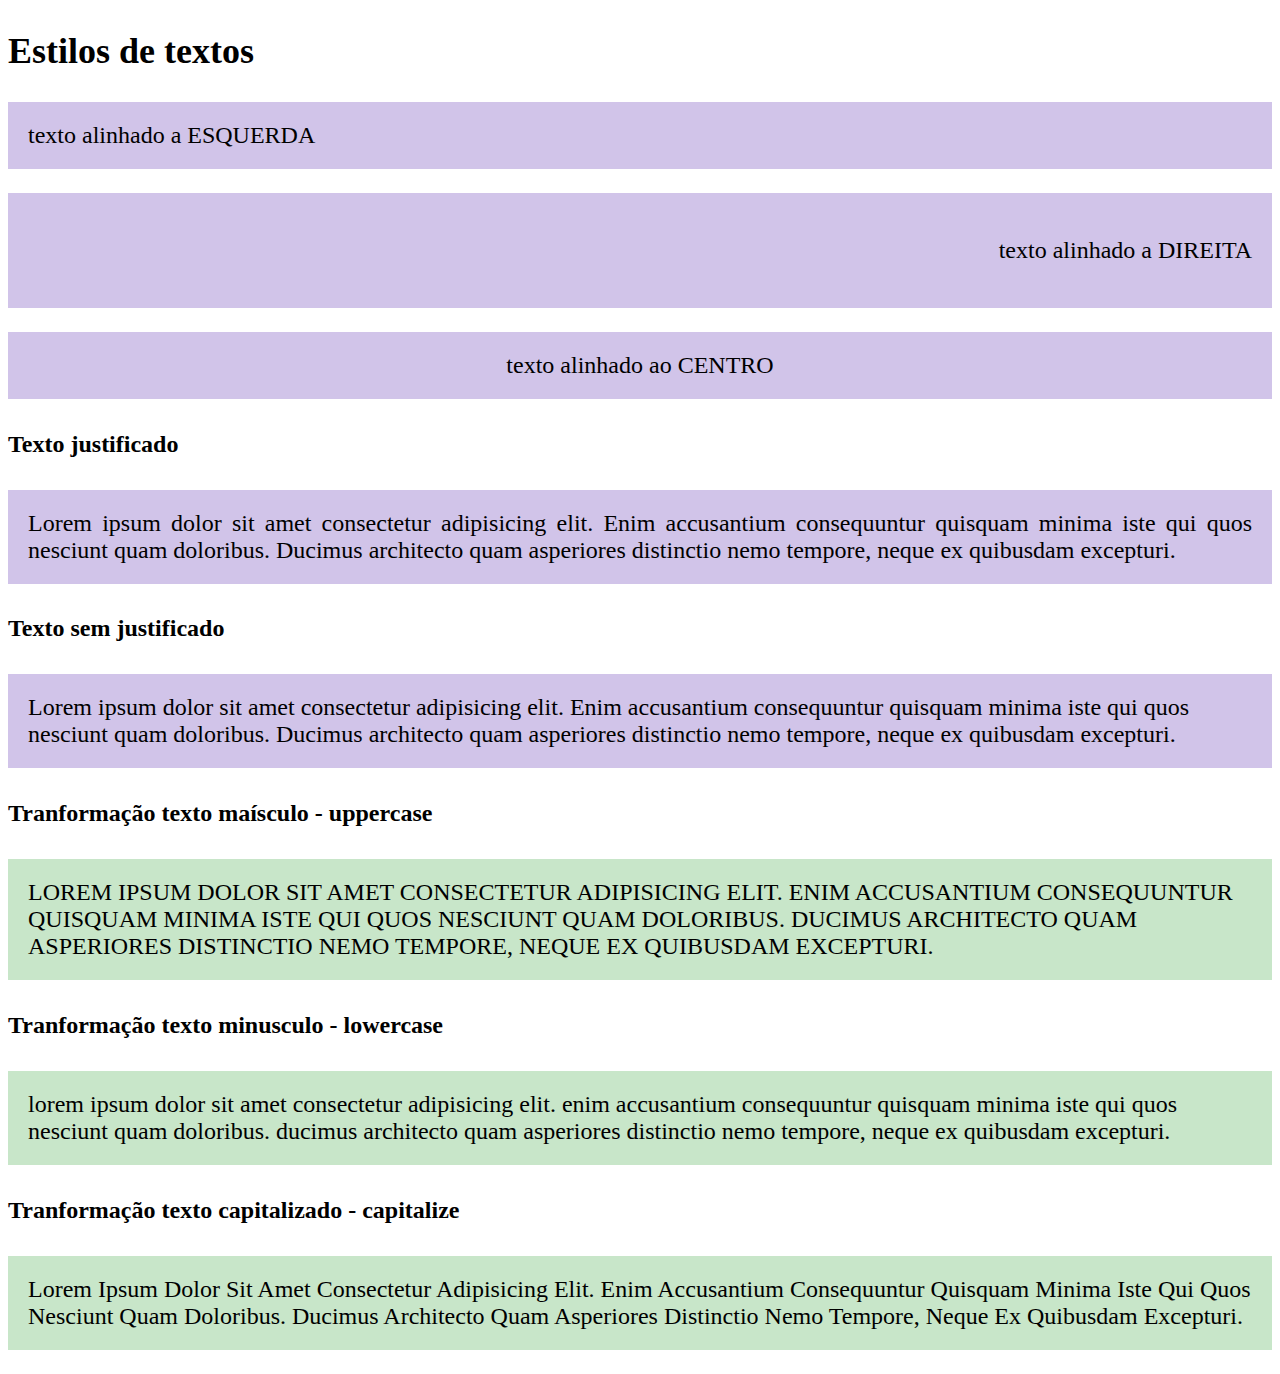
==== 02-Estilos-de-texto/index.html @ f257505b "Aula 2 concluida" ====
<!DOCTYPE html>
<html lang="en">
  <head>
    <meta charset="UTF-8" />
    <meta http-equiv="X-UA-Compatible" content="IE=edge" />
    <meta name="viewport" content="width=device-width, initial-scale=1.0" />
    <title>Estilos de textos</title>

    <link rel="stylesheet" href="style.css" />
  </head>
  <body>
    <h2>Estilos de textos</h2>

    <p class="alinhado-esquerda fundo-alinhamento">texto alinhado a ESQUERDA</p>

    <div class="alinhado-direita fundo-alinhamento">
      <p>texto alinhado a DIREITA</p>
    </div>

    <p class="alinhado-centro fundo-alinhamento">texto alinhado ao CENTRO</p>

    <h4>Texto justificado</h4>
    <p class="alinhado-justificado fundo-alinhamento">
      Lorem ipsum dolor sit amet consectetur adipisicing elit. Enim accusantium
      consequuntur quisquam minima iste qui quos nesciunt quam doloribus.
      Ducimus architecto quam asperiores distinctio nemo tempore, neque ex
      quibusdam excepturi.
    </p>

    <h4>Texto sem justificado</h4>
    <p class="fundo-alinhamento">
      Lorem ipsum dolor sit amet consectetur adipisicing elit. Enim accusantium
      consequuntur quisquam minima iste qui quos nesciunt quam doloribus.
      Ducimus architecto quam asperiores distinctio nemo tempore, neque ex
      quibusdam excepturi.
    </p>

    <h4>Tranformação texto maísculo - uppercase</h4>
    <p class="maiuscula fundo-transform">
      Lorem ipsum dolor sit amet consectetur adipisicing elit. Enim accusantium
      consequuntur quisquam minima iste qui quos nesciunt quam doloribus.
      Ducimus architecto quam asperiores distinctio nemo tempore, neque ex
      quibusdam excepturi.
    </p>

    <h4>Tranformação texto minusculo - lowercase</h4>
    <p class="minuscula fundo-transform">
      Lorem ipsum dolor sit amet consectetur adipisicing elit. Enim accusantium
      consequuntur quisquam minima iste qui quos nesciunt quam doloribus.
      Ducimus architecto quam asperiores distinctio nemo tempore, neque ex
      quibusdam excepturi.
    </p>

    <h4>Tranformação texto capitalizado - capitalize</h4>
    <p class="capitalizado fundo-transform">
      Lorem ipsum dolor sit amet consectetur adipisicing elit. Enim accusantium
      consequuntur quisquam minima iste qui quos nesciunt quam doloribus.
      Ducimus architecto quam asperiores distinctio nemo tempore, neque ex
      quibusdam excepturi.
    </p>

    <!-- <h4>Text decoration - underline</h4>
    <p class="sublinhado fundo">
      Lorem ipsum dolor sit amet consectetur adipisicing elit. Enim accusantium
      consequuntur quisquam minima iste qui quos nesciunt quam doloribus.
      Ducimus architecto quam asperiores distinctio nemo tempore, neque ex
      quibusdam excepturi.
    </p>

    <h4>Text decoration - line-through</h4>
    <p class="linha-sobreposta fundo">
      Lorem ipsum dolor sit amet consectetur adipisicing elit. Enim accusantium
      consequuntur quisquam minima iste qui quos nesciunt quam doloribus.
      Ducimus architecto quam asperiores distinctio nemo tempore, neque ex
      quibusdam excepturi.
    </p>

    <h4>Link sem text decoration</h4>
    <p class="fundo">
      Para acessar, <a class="sem-text-decoration" href="#">clique aqui</a>
    </p> -->

    <!-- <h4>Altura entre linhas - line height</h4>
    <p class="altura-entre-linhas fundo">
      Lorem ipsum dolor sit amet consectetur adipisicing elit. Soluta laboriosam
      tempora ullam quisquam id voluptas distinctio culpa porro alias rerum
      numquam illum voluptate eum, asperiores rem ipsa esse, dolores labore?
    </p> -->

    <!-- <h4>Sombra de texto - text-shadow</h4>
    <p class="sombra-de-texto">
      Lorem ipsum dolor sit amet consectetur adipisicing elit. Soluta laboriosam
      tempora ullam quisquam id voluptas distinctio culpa porro alias rerum
      numquam illum voluptate eum, asperiores rem ipsa esse, dolores labore?
    </p> -->
  </body>
</html>
---- 02-Estilos-de-texto/style.css ----
/* -------------------------------------- */
/* ------------ TEXT ALIGN -------------- */
/* -------------------------------------- */
.alinhado-esquerda {
  text-align: left;
}

.alinhado-direita {
  text-align: right;
}

.alinhado-centro {
  text-align: center;
}

.alinhado-justificado {
  text-align: justify;
}

/* -------------------------------------- */
/* ----------- TEXT TRANsFORM ----------- */
/* -------------------------------------- */

.maiuscula {
  text-transform: uppercase;
}

.minuscula {
  text-transform: lowercase;
}

.capitalizado {
  text-transform: capitalize;
}

/* -------------------------------------- */
/* --------- TEXT DECORATION ------------ */
/* -------------------------------------- */

/* .sublinhado {
  text-decoration: underline;
}

.linha-sobreposta {
  text-decoration: line-through;
}

.sem-text-decoration {
  text-decoration: none;
} */

/* -------------------------------------- */
/* --------- LETTER SPACING ------------- */
/* -------------------------------------- */

/* .altura-entre-linhas {
  line-height: 40px;
} */

/* -------------------------------------- */
/* --------- SOMBRA NO EXTO ------------- */
/* -------------------------------------- */

/* .sombra-de-texto {
  text-shadow: 10px 10px 1px #808080;
} */

/* -------------------------------------- */
/* --------------- GERAL  --------------- */
/* -------------------------------------- */
.fundo-alinhamento {
  padding: 20px;
  background-color: #D1C4E9;
}

.fundo-transform {
  padding: 20px;
  background-color: #C8E6C9;
}

.fundo-decoration {
  padding: 20px;
  background-color: #FFF9C4;
}

.fundo {
  padding: 20px;
  background-color: #ccc;
}

html {
  font-size: 24px;
}
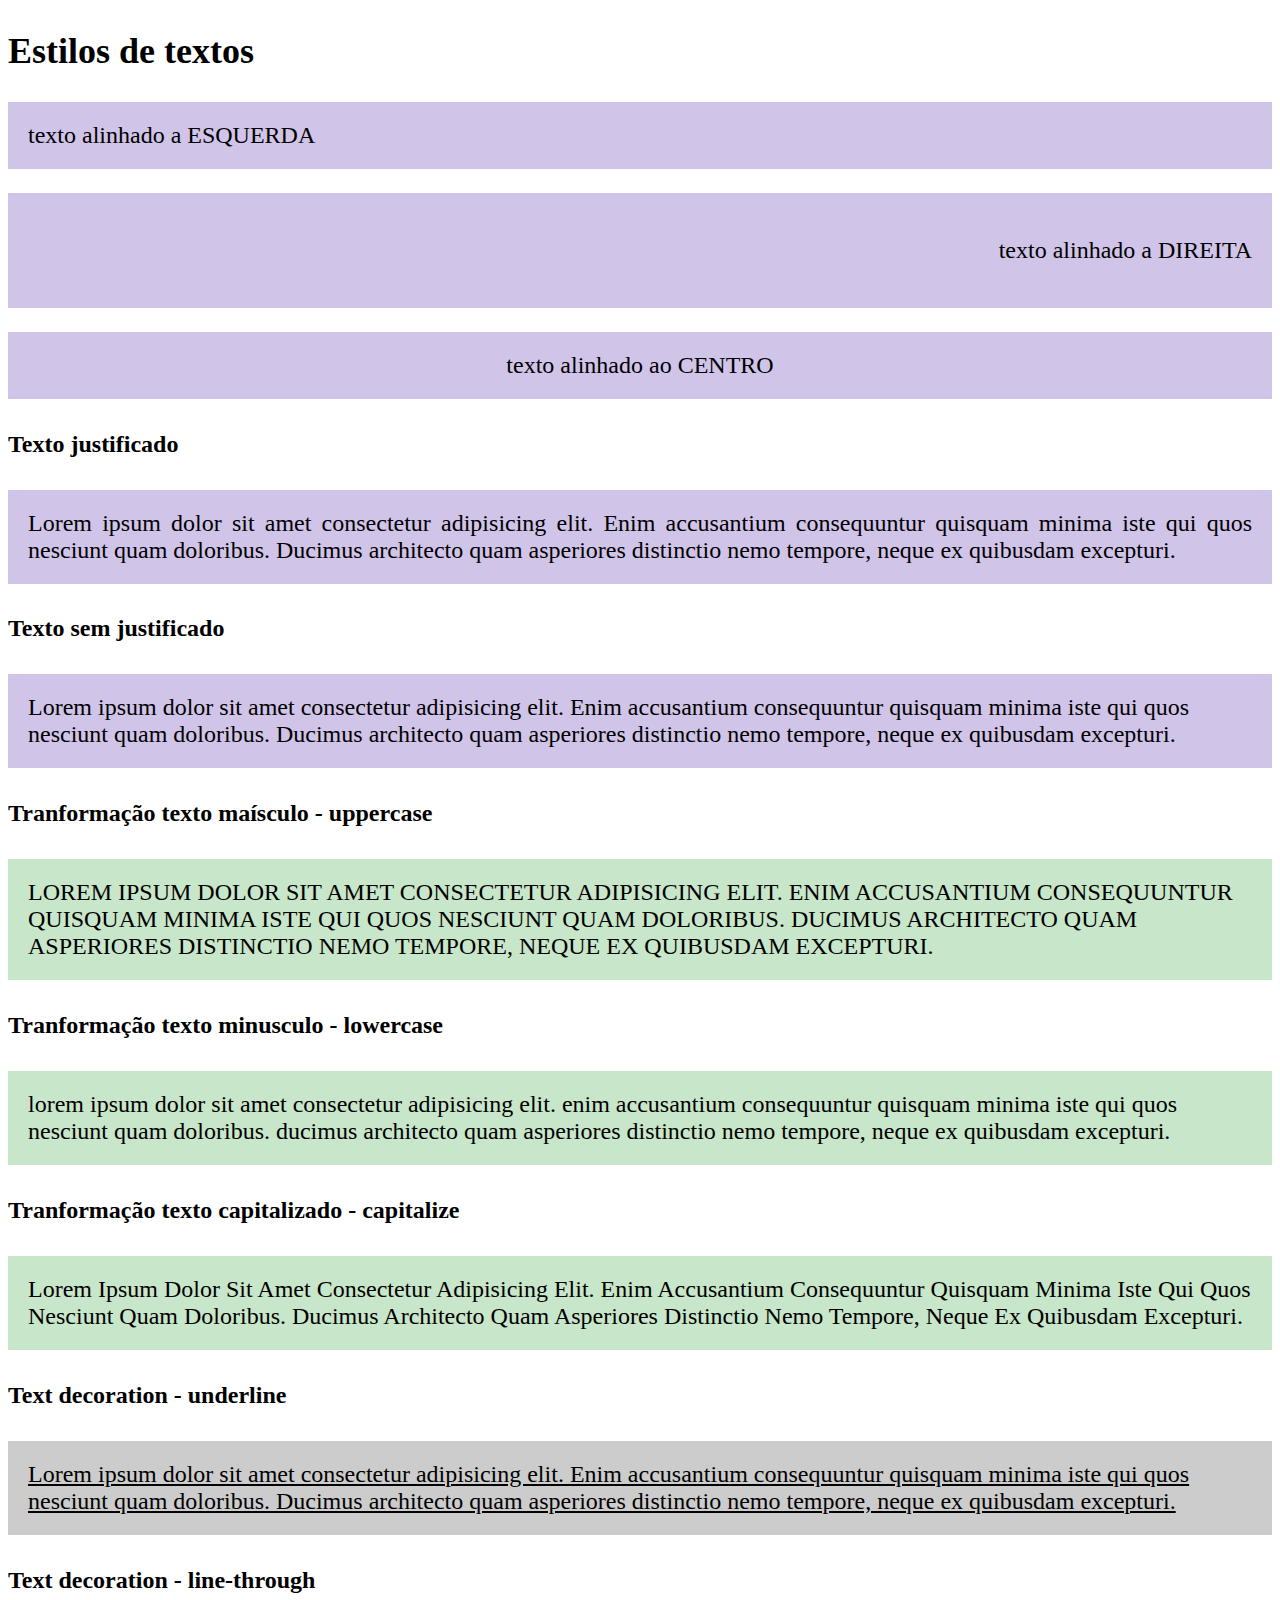
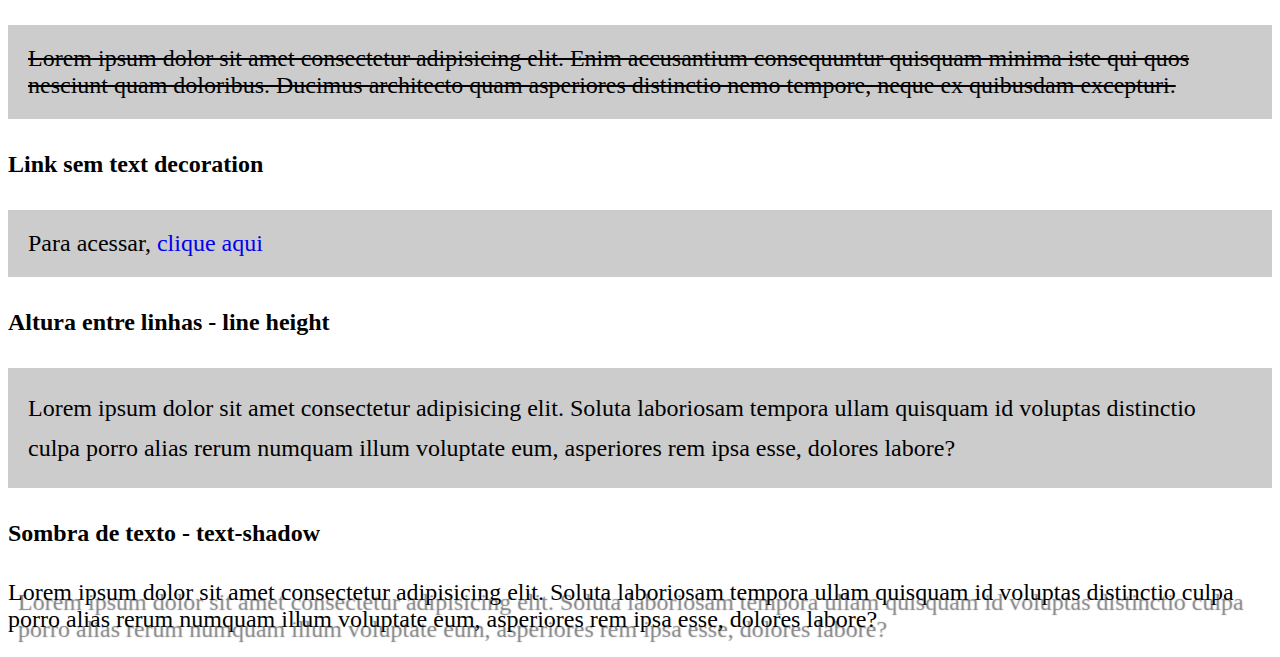
==== commit 702b3736: "aula 2 concluida" ====
--- a/02-Estilos-de-texto/index.html
+++ b/02-Estilos-de-texto/index.html
@@ -59,7 +59,7 @@
       quibusdam excepturi.
     </p>
 
-    <!-- <h4>Text decoration - underline</h4>
+    <h4>Text decoration - underline</h4>
     <p class="sublinhado fundo">
       Lorem ipsum dolor sit amet consectetur adipisicing elit. Enim accusantium
       consequuntur quisquam minima iste qui quos nesciunt quam doloribus.
@@ -78,20 +78,20 @@
     <h4>Link sem text decoration</h4>
     <p class="fundo">
       Para acessar, <a class="sem-text-decoration" href="#">clique aqui</a>
-    </p> -->
+    </p>
 
-    <!-- <h4>Altura entre linhas - line height</h4>
+    <h4>Altura entre linhas - line height</h4>
     <p class="altura-entre-linhas fundo">
       Lorem ipsum dolor sit amet consectetur adipisicing elit. Soluta laboriosam
       tempora ullam quisquam id voluptas distinctio culpa porro alias rerum
       numquam illum voluptate eum, asperiores rem ipsa esse, dolores labore?
-    </p> -->
+    </p>
 
-    <!-- <h4>Sombra de texto - text-shadow</h4>
+    <h4>Sombra de texto - text-shadow</h4>
     <p class="sombra-de-texto">
       Lorem ipsum dolor sit amet consectetur adipisicing elit. Soluta laboriosam
       tempora ullam quisquam id voluptas distinctio culpa porro alias rerum
       numquam illum voluptate eum, asperiores rem ipsa esse, dolores labore?
-    </p> -->
+    </p>
   </body>
 </html>
--- a/02-Estilos-de-texto/style.css
+++ b/02-Estilos-de-texto/style.css
@@ -37,7 +37,7 @@
 /* --------- TEXT DECORATION ------------ */
 /* -------------------------------------- */
 
-/* .sublinhado {
+.sublinhado {
   text-decoration: underline;
 }
 
@@ -47,23 +47,23 @@
 
 .sem-text-decoration {
   text-decoration: none;
-} */
+}
 
 /* -------------------------------------- */
 /* --------- LETTER SPACING ------------- */
 /* -------------------------------------- */
 
-/* .altura-entre-linhas {
+.altura-entre-linhas {
   line-height: 40px;
-} */
+}
 
 /* -------------------------------------- */
 /* --------- SOMBRA NO EXTO ------------- */
 /* -------------------------------------- */
 
-/* .sombra-de-texto {
+.sombra-de-texto {
   text-shadow: 10px 10px 1px #808080;
-} */
+}
 
 /* -------------------------------------- */
 /* --------------- GERAL  --------------- */
